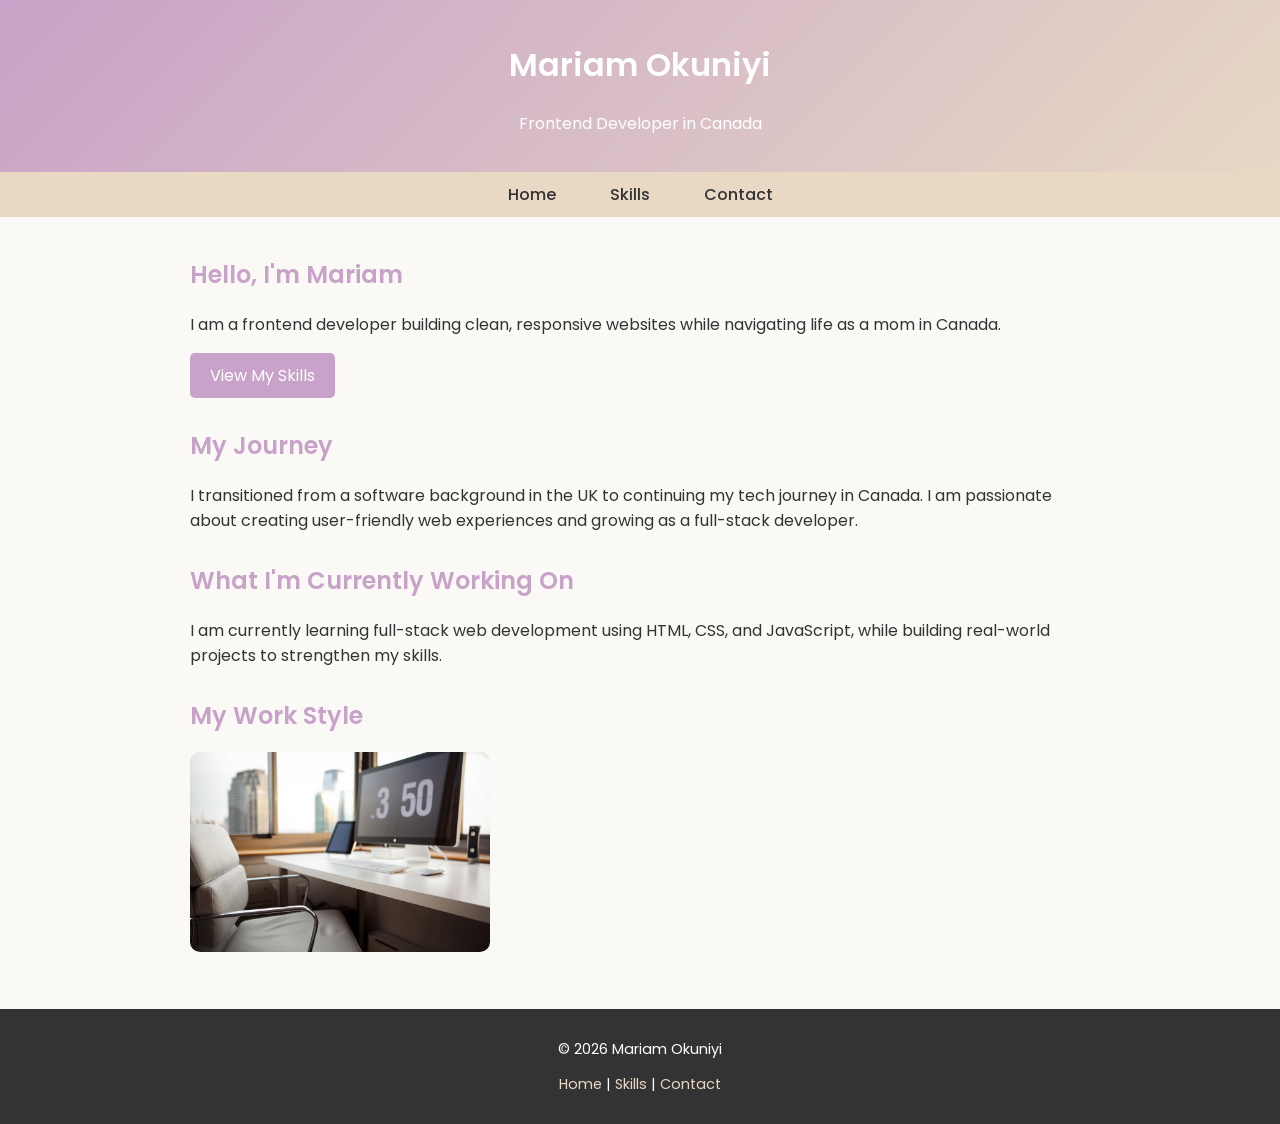
==== index.html @ 4c5353b2 "Add files via upload" ====
<!DOCTYPE html>
<html lang="en">
<head>
    <!-- This tells the browser how to read the page -->
    <meta charset="UTF-8">
    
    <!-- Makes the site responsive on mobile -->
    <meta name="viewport" content="width=device-width, initial-scale=1.0">
    
    <!-- Title shown on browser tab -->
    <title>Mariam Okuniyi | Frontend Developer</title>

    <!-- Link to your external CSS file -->
    <link rel="stylesheet" href="css/styles.css">

    <!-- Link to google font -->
    <link href="https://fonts.googleapis.com/css2?family=Poppins:wght@300;400;600&display=swap" rel="stylesheet">
</head>

<body>

    <!-- HEADER (same on all pages) -->
    <header id="header">
        <h1>Mariam Okuniyi</h1>
        <p>Frontend Developer in Canada</p>
    </header>

    <!-- NAVIGATION (same on all pages) -->
    <nav id="nav">
        <ul>
            <li><a href="index.html">Home</a></li>
            <li><a href="services.html">Skills</a></li>
            <li><a href="contact.html">Contact</a></li>
        </ul>
    </nav>

    <!-- MAIN CONTENT -->
    <main id="content">

        <!-- HERO SECTION -->
        <section>
            <h2>Hello, I'm Mariam</h2>
            <p>
                I am a frontend developer building clean, responsive websites while navigating life as a mom in Canada.
            </p>

           <a href="services.html" class="button-link">View My Skills</a> 
        </section>

        <!-- ABOUT PREVIEW -->
        <section>
            <h2>My Journey</h2>
            <p>
                I transitioned from a software background in the UK to continuing my tech journey in Canada. 
                I am passionate about creating user-friendly web experiences and growing as a full-stack developer.
            </p>
        </section>

        <!-- CURRENT FOCUS -->
        <section>
            <h2>What I'm Currently Working On</h2>
            <p>
                I am currently learning full-stack web development using HTML, CSS, and JavaScript, 
                while building real-world projects to strengthen my skills.
            </p>
        </section>

        <!-- IMAGE-->
        <section>
            <h2>My Work Style</h2>
            <img src="images/work.jpg" alt="Workspace setup" width="300">
        </section>

    </main>

    <!-- FOOTER (same on all pages) -->
    <footer id="footer">
        <p>&copy; 2026 Mariam Okuniyi</p>
        <p>
            <a href="index.html">Home</a> |
            <a href="services.html">Skills</a> |
            <a href="contact.html">Contact</a>
        </p>
    </footer>

</body>
</html>

<!-- Reference for Image
    https://freerangestock.com/photos/167684/modern-workstation-with-city-background.html
-->
---- css/styles.css ----
/* Reset default browser spacing */
body {
    margin: 0;
    font-family: 'Poppins', sans-serif;
    background-color: #FAF9F6; /* soft cream */
    color: #333333;
}

h1, h2, h3 {
    font-weight: 600;
}

#header {
    background: linear-gradient(135deg, #C8A2C8, #E8D8C4);
    color: white;
    text-align: center;
    padding: 20px;
}

#nav {
    background-color: #E8D8C4; /* soft beige */
}

#nav ul {
    list-style-type: none;
    margin: 0;
    padding: 10px;
    display: flex;
    justify-content: center;
}

#nav li {
    margin: 0 15px;
}

#nav a {
    text-decoration: none;
    color: #333;
    font-weight: 500;
    padding: 6px 12px;
    transition: 0.3s;
}

/* HOVER EFFECT */
#nav a:hover {
    background-color: #C8A2C8;
    color: white;
    border-radius: 5px;
}

#nav a:focus {
    outline: 2px solid #C8A2C8;
}

#content {
    max-width: 900px;
    margin: auto;
    padding: 20px;
}

section {
    margin-bottom: 30px;
}

h2 {
    color: #C8A2C8;
}

/* Intro alignment */
#skills-intro {
    text-align: center;
    margin-bottom: 40px;
    background: none;
    box-shadow: none;
    padding: 0;
}

/* Grid container */
#skills-container {
    display: flex;
    flex-direction: column;
    gap: 25px;
}

/* Make cards equal height */
#skills-container section {
    background-color: white;
    padding: 20px;
    border-radius: 12px;
    box-shadow: 0 4px 15px rgba(0,0,0,0.05);
    display: flex;
    flex-direction: column;
}

#skills-container img {
     width: 100%;
    height: 180px;
    object-fit: cover;
    border-radius: 10px; /* NOT circle */
}

#skills-container section:last-child {
    max-width: 700px;
    margin: 0 auto;
}

#skills-container section:hover {
    transform: translateY(-5px);
    transition: 0.3s ease;
}

img {
    max-width: 100%;
    height: auto;
    border-radius: 10px;
}

button {
    background-color: #C8A2C8;
    color: white;
    border: none;
    padding: 10px 20px;
    cursor: pointer;
    border-radius: 5px;
}

button:hover {
    background-color: #a67fa6;
}

.button-link {
    display: inline-block;
    background-color: #C8A2C8;
    color: white;
    padding: 10px 20px;
    border-radius: 5px;
    text-decoration: none;
}

.button-link:hover {
    background-color: #a67fa6;
}

#footer {
    background-color: #333;
    color: white;
    text-align: center;
    padding: 15px;
    font-size: 0.9em; /* smaller text (REQUIRED idea) */
}

#footer a {
    color: #E8D8C4;
    text-decoration: none;
}

#footer a:hover {
    text-decoration: underline;
}

input, textarea {
    width: 100%;
    padding: 10px;
    margin-bottom: 10px;
    box-sizing: border-box;  
}

/* Focus effect (REQUIRED) */
input:focus, textarea:focus {
    background-color: #E8D8C4;
    color: #333;
}

#contactForm {
    max-width: 500px;
    margin: 40px auto;
    background-color: white;
    padding: 20px;
    border-radius: 12px;
    box-shadow: 0 4px 15px rgba(0,0,0,0.05);
}

#contactForm label {
    display: block;
    margin-top: 15px;
    font-weight: 500;
}

#contactForm button {
    margin-top: 15px;
    margin-right: 10px;
}

@media (max-width: 768px) {

    #nav ul {
        flex-direction: column;
        align-items: center;
    }

    #nav li {
        margin: 10px 0;
    }

    #content {
        padding: 15px;
    }

    #skills-container {
    flex-direction: column;
}

    #skills-container section:last-child {
        max-width: 500px;
    margin: 0 auto;
    }
}


/* Hide error messages initially */
.error {
    color: red;
    display: none;
}
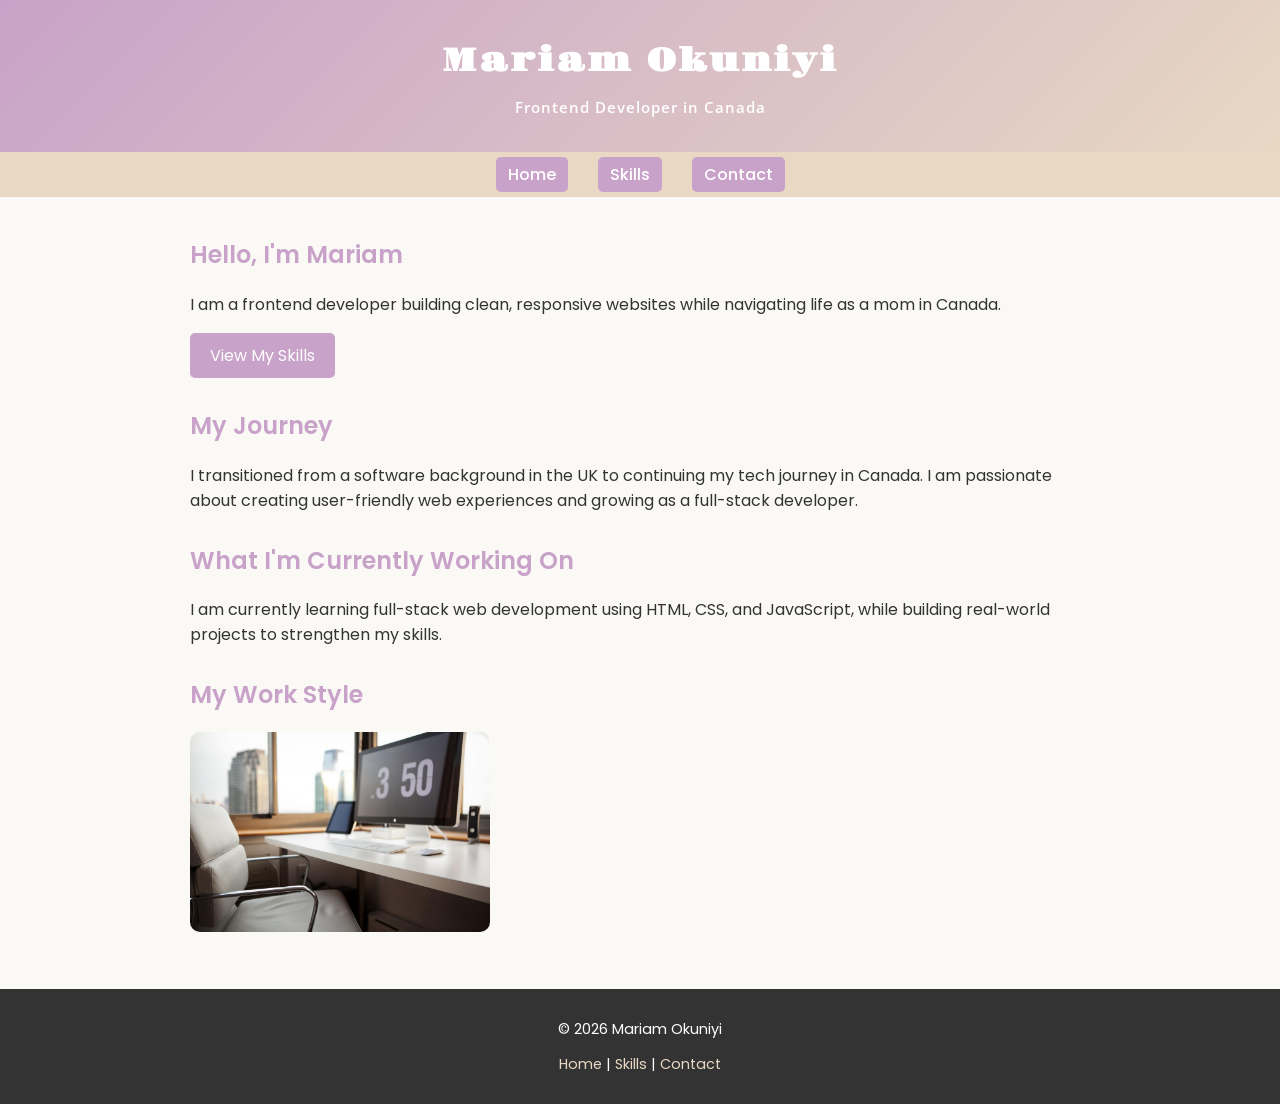
==== commit 55a24e29: "Add files via upload" ====
--- a/index.html
+++ b/index.html
@@ -1,3 +1,30 @@
+<!--
+Name: Mariam Okuniyi
+Course: WEBD-1008 Website Development
+Project: Project 4 - Website Development & Deployment
+
+Description:
+This website is a personal portfolio created using HTML5, CSS, and JavaScript.
+It showcases my frontend development skills, design approach, and learning journey.
+
+Pages:
+- Home (index.html): Introduction and overview
+- Skills (services.html): Highlights of my technical skills
+- Contact (contact.html): Contact form with validation
+
+Technologies Used:
+- HTML5
+- CSS3
+- JavaScript (form validation)
+
+Date: 04/23/2026
+-->
+
+<!--
+Page: Home
+Purpose:
+This page introduces me as a frontend developer and gives an overview of my journey and current focus.
+-->
 <!DOCTYPE html>
 <html lang="en">
 <head>
@@ -15,6 +42,10 @@
 
     <!-- Link to google font -->
     <link href="https://fonts.googleapis.com/css2?family=Poppins:wght@300;400;600&display=swap" rel="stylesheet">
+
+    <link rel="preconnect" href="https://fonts.googleapis.com">
+    <link rel="preconnect" href="https://fonts.gstatic.com" crossorigin>
+    <link href="https://fonts.googleapis.com/css2?family=Gravitas+One&family=Libre+Baskerville:ital,wght@0,400;0,700;1,400&family=Open+Sans:ital,wght@0,300..800;1,300..800&family=Sekuya&display=swap" rel="stylesheet">
 </head>
 
 <body>
@@ -28,9 +59,9 @@
     <!-- NAVIGATION (same on all pages) -->
     <nav id="nav">
         <ul>
-            <li><a href="index.html">Home</a></li>
-            <li><a href="services.html">Skills</a></li>
-            <li><a href="contact.html">Contact</a></li>
+            <li><a href="index.html" class="active">Home</a></li>
+            <li><a href="services.html" class="active">Skills</a></li>
+            <li><a href="contact.html" class="active">Contact</a></li>
         </ul>
     </nav>
 
@@ -77,9 +108,9 @@
     <footer id="footer">
         <p>&copy; 2026 Mariam Okuniyi</p>
         <p>
-            <a href="index.html">Home</a> |
-            <a href="services.html">Skills</a> |
-            <a href="contact.html">Contact</a>
+            <a href="index.html" class="active">Home</a> |
+            <a href="services.html" class="active">Skills</a> |
+            <a href="contact.html" class="active">Contact</a>
         </p>
     </footer>
 
--- a/css/styles.css
+++ b/css/styles.css
@@ -1,8 +1,33 @@
+/*
+Name: Mariam Okuniyi
+Course: WEBD-1008 Website Development
+Project: Project 4 - Website Development & Deployment
+
+Description:
+This stylesheet controls the layout and design of the website.
+It ensures a clean, responsive, and consistent user interface across all pages.
+
+Sections:
+- Global styles (body, headings)
+- Header and Navigation
+- Content layout
+- Skills page styling
+- Contact form styling
+- Responsive design (media queries)
+
+Technologies:
+- CSS3
+- Flexbox
+- Media Queries
+
+Date: 04/23/2026
+*/
+
 /* Reset default browser spacing */
 body {
     margin: 0;
     font-family: 'Poppins', sans-serif;
-    background-color: #FAF9F6; /* soft cream */
+    background-color: #FAF9F6; 
     color: #333333;
 }
 
@@ -10,6 +35,20 @@
     font-weight: 600;
 }
 
+
+#header h1 {
+    font-family: 'Gravitas One', serif;
+    letter-spacing: 2px;
+    margin-bottom: 10px;
+}
+
+#header p {
+    font-family: 'Open Sans', sans-serif;
+    font-weight: 600;
+    letter-spacing: 1px;
+    font-size: 0.95rem;
+}
+
 #header {
     background: linear-gradient(135deg, #C8A2C8, #E8D8C4);
     color: white;
@@ -18,7 +57,7 @@
 }
 
 #nav {
-    background-color: #E8D8C4; /* soft beige */
+    background-color: #E8D8C4;
 }
 
 #nav ul {
@@ -50,6 +89,12 @@
 
 #nav a:focus {
     outline: 2px solid #C8A2C8;
+}
+
+#nav a.active {
+    background-color: #C8A2C8;
+    color: white;
+    border-radius: 5px;
 }
 
 #content {
@@ -96,7 +141,7 @@
      width: 100%;
     height: 180px;
     object-fit: cover;
-    border-radius: 10px; /* NOT circle */
+    border-radius: 10px;
 }
 
 #skills-container section:last-child {
@@ -139,6 +184,7 @@
 
 .button-link:hover {
     background-color: #a67fa6;
+    transform: translateY(-2px);
 }
 
 #footer {
@@ -146,7 +192,7 @@
     color: white;
     text-align: center;
     padding: 15px;
-    font-size: 0.9em; /* smaller text (REQUIRED idea) */
+    font-size: 0.9em; 
 }
 
 #footer a {
@@ -165,7 +211,7 @@
     box-sizing: border-box;  
 }
 
-/* Focus effect (REQUIRED) */
+/* Focus effect */
 input:focus, textarea:focus {
     background-color: #E8D8C4;
     color: #333;
